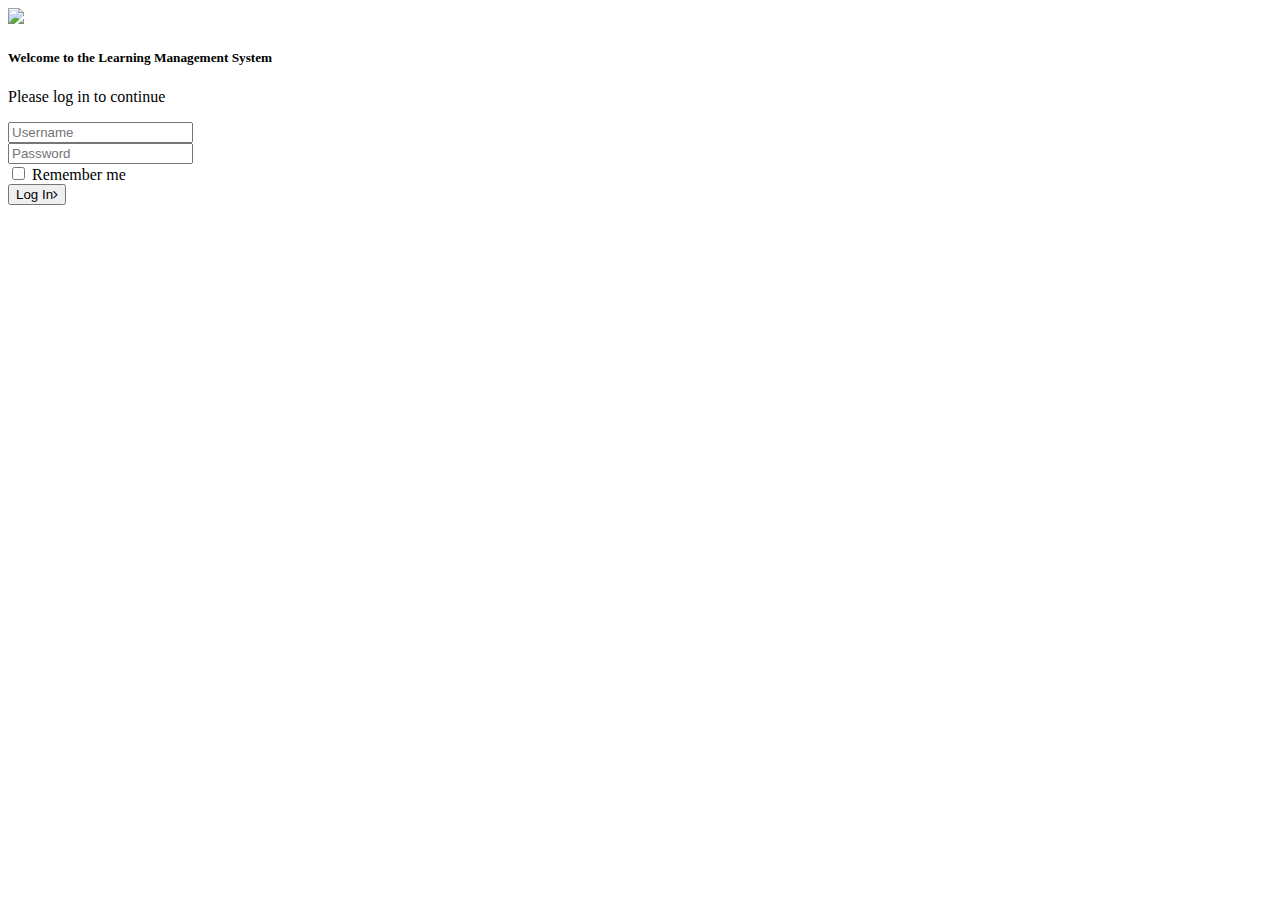
==== index.html @ a0a7caf9 "Add files via upload" ====
<!DOCTYPE html>
<html lang="en">

	<head>
		<meta charset="utf-8" />
		<title>Login</title>
		<!-- CSS Files -->
        <link href="assets/css/bootstrap.min.css" rel="stylesheet" />
        <link rel="stylesheet" href="https://cdnjs.cloudflare.com/ajax/libs/font-awesome/4.7.0/css/font-awesome.min.css">
        <link href="assets/css/style.css" rel="stylesheet" />
        <!-- JS Files -->
		<script src="assets/js/jquery.min.js"></script>
		<script src="assets/js/bootstrap-notify.min.js"></script>
		<script src="assets/js/login.js"></script>
		
	</head>

	<body>
		<div class="container">
            <div class = 'wrapper'>
                <div class = 'row  align-items-center'>
                    <div class = 'col-sm-12 text-center'>
                        <img width = '500' src = 'assets/img/Logo.svg'>
                        
                    </div>
                    <div class = 'col-sm-12 login_desc'>
                        <h5>Welcome to the Learning Management System</h5>
                        <p>Please log in to continue</p>
                    </div>
                    <div class = 'col-sm-12 login_form_input'>
                        <div class="input-group">
                            <input id = 'username' type="text" class="form-control" placeholder = 'Username'>
                        </div>
                        <div class="input-group">
                            <input id = 'password' type="password" class="form-control" placeholder = 'Password'>
                        </div>
                        <div class="custom-control custom-checkbox my-1 mr-sm-2">
                            <input type="checkbox" class="custom-control-input" id="customControlInline">
                            <label class="custom-control-label" for="customControlInline">Remember me</label>
                        </div>
                    </div>
                    <div class = 'col-sm-12 align-items-center'>
                        <button type="button" class="btn btn-lg btn-block login_btn"><span>Log In</span><i class="fa fa-angle-right"></i></button>
                    </div>
                </div>
            </div>
		</div>
	</body>
</html>
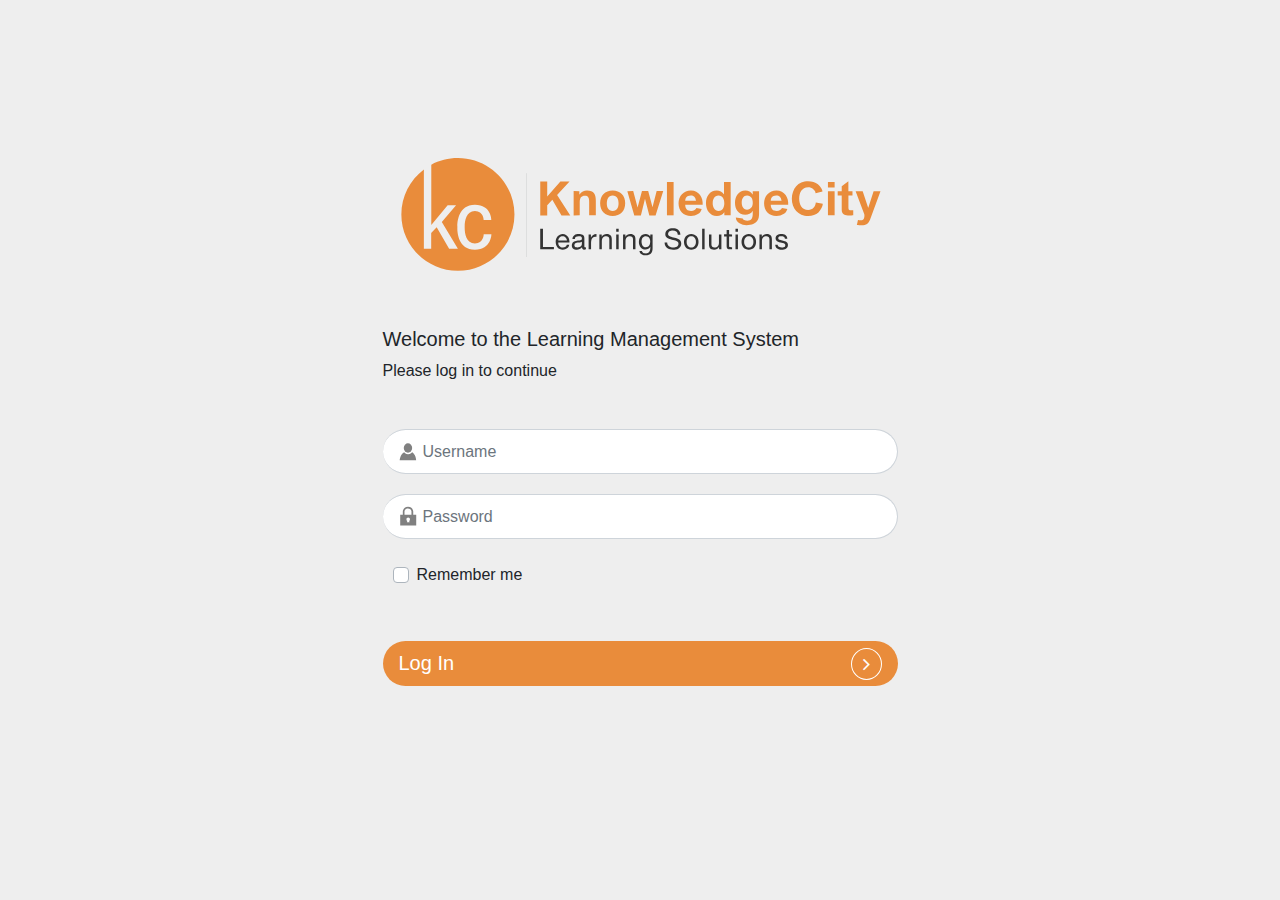
==== commit 995d8ae8: "first commit" ====
--- a/assets/css/style.css
+++ b/assets/css/style.css
@@ -0,0 +1,67 @@
+body{
+    background-color:#eee;
+}
+.container{
+    max-width:545px!important;
+}
+.wrapper{
+    margin-top:150px;
+}
+.login_desc{
+    margin-top:50px;
+    margin-bottom:30px;
+}
+.login_form_input input{
+    border-radius:50px;
+    border-left:0!important;
+}
+#username{
+    background-image: url(../img/user.svg);
+    background-repeat: no-repeat;
+    height: 45px;
+    margin-bottom: 20px;
+    background-size: 30px;
+    background-position: left;
+    padding-left:40px;
+    background-position-x: 10px;
+    color:#e98c3b;
+}
+#password{
+    background-image: url(../img/password.svg);
+    background-repeat: no-repeat;
+    height: 45px;
+    margin-bottom: 20px;
+    background-size: 30px;
+    background-position: left;
+    background-position-x: 10px;
+    color:#e98c3b;
+    padding-left:40px;
+}
+.login_form_input .custom-checkbox{
+    margin-left:10px;
+}
+.login_btn{
+    border-radius:50px;
+    background-color:#e98c3b;
+    color:#fff;
+    height: 45px;
+    margin-top:50px;
+    padding:0!important;
+    padding-left:15px!important;
+    padding-right:15px!important;
+}
+.login_btn:hover{
+    color:#fff!important;
+}
+.login_btn span{
+    float:left;
+    font-size: 20px;
+}
+.login_btn i{
+    float:right;
+    padding: 5px;
+    padding-left: 11px;
+    padding-right: 11px;
+    border: 1px solid #fff;
+    border-radius: 50%;
+}
